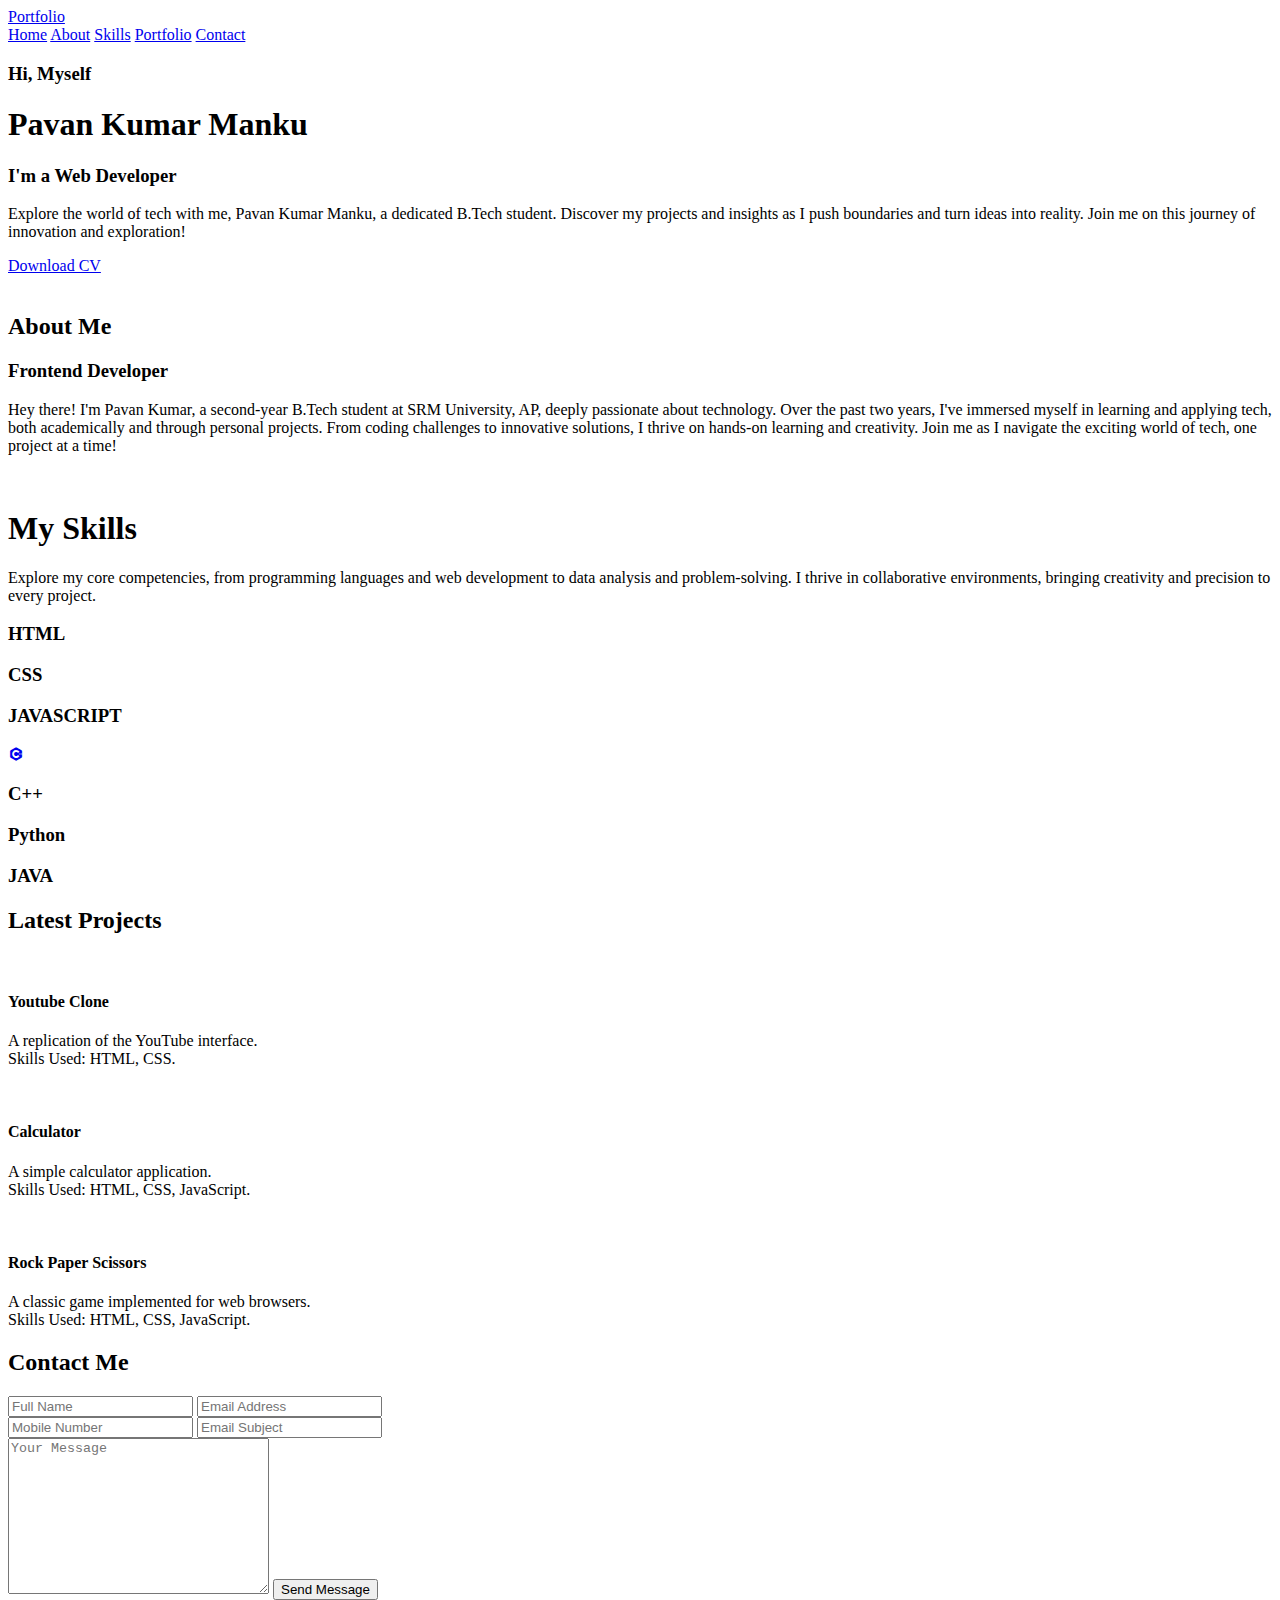
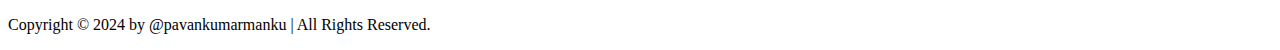
==== index.html @ 67bd8352 "Update and rename pf1.html to index.html" ====
<!DOCTYPE html>
<html>
<head>

    <!--FONT AWESOME-->
    <link rel="stylesheet" href="https://cdnjs.cloudflare.com/ajax/libs/font-awesome/6.5.2/css/all.min.css" integrity="sha512-SnH5WK+bZxgPHs44uWIX+LLJAJ9/2PkPKZ5QiAj6Ta86w+fsb2TkcmfRyVX3pBnMFcV7oQPJkl9QevSCWr3W6A==" crossorigin="anonymous" referrerpolicy="no-referrer" />
    <link href='https://unpkg.com/boxicons@2.1.4/css/boxicons.min.css' rel='stylesheet'>

    <!--MAIN CSS-->
    <link rel="stylesheet" href="D:\portfolio\pf1.css">
    <title>Personal Portfolio</title>
</head>
<body>
    <!--HEADER DESIGN-->
    <header class="header">
        <a href="#" class="logo">Portfolio</a>

        <i class="fa-solid fa-bars" id="menu-icon"></i>

        <nav class="navbar">
            <a href="#home" class="active">Home</a>
            <a href="#about">About</a>
            <a href="#skills">Skills</a>
            <a href="#portfolio">Portfolio</a>
            <a href="#contact">Contact</a>
        </nav>
    </header>

    <!--HOME SECTION DESIGN-->
      <section class="home"  id="home">
        <div class="home-content">
            <h3>Hi, Myself</h3>
            <h1>Pavan Kumar Manku</h1>
            <h3> I'm a<span> Web Developer</span></h3>
            <p>Explore the world of tech with me, Pavan Kumar Manku, a dedicated B.Tech student. Discover my projects and insights as I push   boundaries and turn ideas into reality. Join me on this journey of innovation and exploration!</p>

            <div class="social-media">
                <a href="https://www.linkedin.com/in/manku-pavan-kumar-241a52258/"><i class="fa-brands fa-linkedin"></i></a>
                <a href="https://github.com/pavankumarmanku07"><i class="fa-brands fa-github"></i></a>
                <a href="pavankumarmanku2004@gmail.com"><i class="fa-solid fa-envelope"></i></a>
                <a href="#"><i class="fa-brands fa-twitter"></i></a>
            </div>
            <a href="D:\course files\pavan resume .pdf" download="computer.png" class="btn">Download CV</a>
        </div>
        
        <div class="home-img">
            <img src="C:\Users\PAVANKUMAR\Pictures\WhatsApp Image 2024-02-08 at 18.08.28_d2e73448.jpg" alt="">
        </div>
      </section>


          <!--ABOUT SECTION DESIGN-->
          <section class="about"  id="about">

            <div class="about-content">
                <h2 class="heading">About <span>Me</span></h2>
                <h3><span>Frontend Developer</span></h3>
                <p>Hey there! I'm Pavan Kumar, a second-year B.Tech student at SRM University, AP, deeply passionate about technology. Over the past two years, I've immersed myself in learning and applying tech, both academically and through personal projects. From coding challenges to innovative solutions, I thrive on hands-on learning and creativity. Join me as I navigate the exciting world of tech, one project at a time!</p>
            </div>

            <div class="about-img">
                <img src="C:\Users\PAVANKUMAR\Pictures\WhatsApp Image 2024-02-08 at 18.08.28_d2e73448.jpg" alt="">
            </div>
        </section>


            <!--SKILLS SECTION DESIGN-->
            
            <section class="skills" id="skills">
                <h1><span>My </span>Skills</h1>
                <p>Explore my core competencies, from programming languages and web development to data analysis and problem-solving. I thrive in collaborative environments, bringing creativity and precision to every project.</p>
                <div class="skills-container">
                 <div>
                     <div class="skills-content">
                         <a href="#"><i class="fa-brands fa-html5"></i></a>
                      </div>
                      <h3>HTML</h3>
                 </div>
                 <div>
                     <div class="skills-content">
                        <a href="#"><i class="fa-brands fa-css3-alt"></i></a>
                     </div>
                     <h3>CSS</h3>
                 </div>
                 <div>
                     <div class="skills-content">
                        <a href="#"><i class="fa-brands fa-js"></i></a>
                     </div>
                     <h3>JAVASCRIPT</h3>
                 </div>

                 <div>
                    <div class="skills-content">
                       <a href="#"><i class='bx bxl-c-plus-plus'></i></a>
                    </div>
                    <h3>C++</h3>
                </div>
               
                 <div>
                     <div class="skills-content">
                        <a href="#"><i class="fa-brands fa-python"></i></a>
                     </div>
                     <h3>Python</h3>
                 </div>
                 <div>
                     <div class="skills-content">
                        <a href="#"><i class="fa-brands fa-java"></i></a>
                     </div>
                     <h3>JAVA</h3>
                 </div>
                </div>
         </section>

         <!--PORTFOLIO SECTION DESIGN-->
         <section class="portfolio"  id="portfolio">
            <h2 class="heading">Latest <span>Projects</span></h2>

            <div class="portfolio-container">
                <div class="portfolio-box">
                    <img src="C:\Users\PAVANKUMAR\Pictures\portfolio pics\img.1.jpeg" alt="">
                    <div class="portfolio-layer">
                        <h4>Youtube Clone</h4>
                        <p>A replication of the YouTube interface. <br>
                            Skills Used: HTML, CSS.</p>
                        <i class="fa-solid fa-up-right-from-square"></i>
                    </div>
                </div>

                <div class="portfolio-box">
                    <img src="C:\Users\PAVANKUMAR\Pictures\portfolio pics\img.2.jpeg" alt="">
                    <div class="portfolio-layer">
                        <h4>Calculator</h4>
                        <p>
                            A simple calculator application. <br>
                            Skills Used: HTML, CSS, JavaScript.
                         </p>
                        <i class="fa-solid fa-up-right-from-square"></i>
                    </div>
                </div>

                <div class="portfolio-box">
                    <img src="C:\Users\PAVANKUMAR\Pictures\portfolio pics\img.3.jpeg" alt="">
                    <div class="portfolio-layer">
                        <h4>Rock Paper Scissors</h4>
                        <p>
                            A classic game implemented for web browsers. <br>
                            Skills Used: HTML, CSS, JavaScript.
                        </p>
                        <i class="fa-solid fa-up-right-from-square"></i>
                    </div>
                </div>
            </div>
        </section>


        <!--CONTACT SECTION DESIGN-->

        <section class="contact"  id="contact">
            <h2 class="heading">Contact <span>Me</span></h2>

            <form action="#">
                <div class="input-box">
                    <input type="text" placeholder="Full Name">
                    <input type="email" placeholder="Email Address">
                </div>

                <div class="input-box">
                    <input type="number" placeholder="Mobile Number">
                    <input type="text" placeholder="Email Subject">
                </div>
                <textarea name="" id="" cols="30" rows="10" placeholder="Your Message"></textarea>
                <input  type="submit" value="Send Message" class="btn">
            </form>
        </section>

            <!--FOOTER SECTION DESIGN-->

            <footer class="footer">
                <div class="footer-text">
                    <p>Copyright &copy; 2024 by @pavankumarmanku | All Rights Reserved.</p>
                </div>

                <div class="footer-iconTop">
                    <a href="#home"><i class="fa-solid fa-angle-up"></i></a>
                </div>
            </footer>

            <!---scroll reveal js-->
            <script src="https://unpkg.com/scrollreveal"></script>
            
            <!---typed js-->
            <script src="https://unpkg.com/typed.js@2.1.0/dist/typed.umd.js"></script>

            <!--MAIN JS-->
    <script src="JS/pf2.js"></script>
</body>
</html>
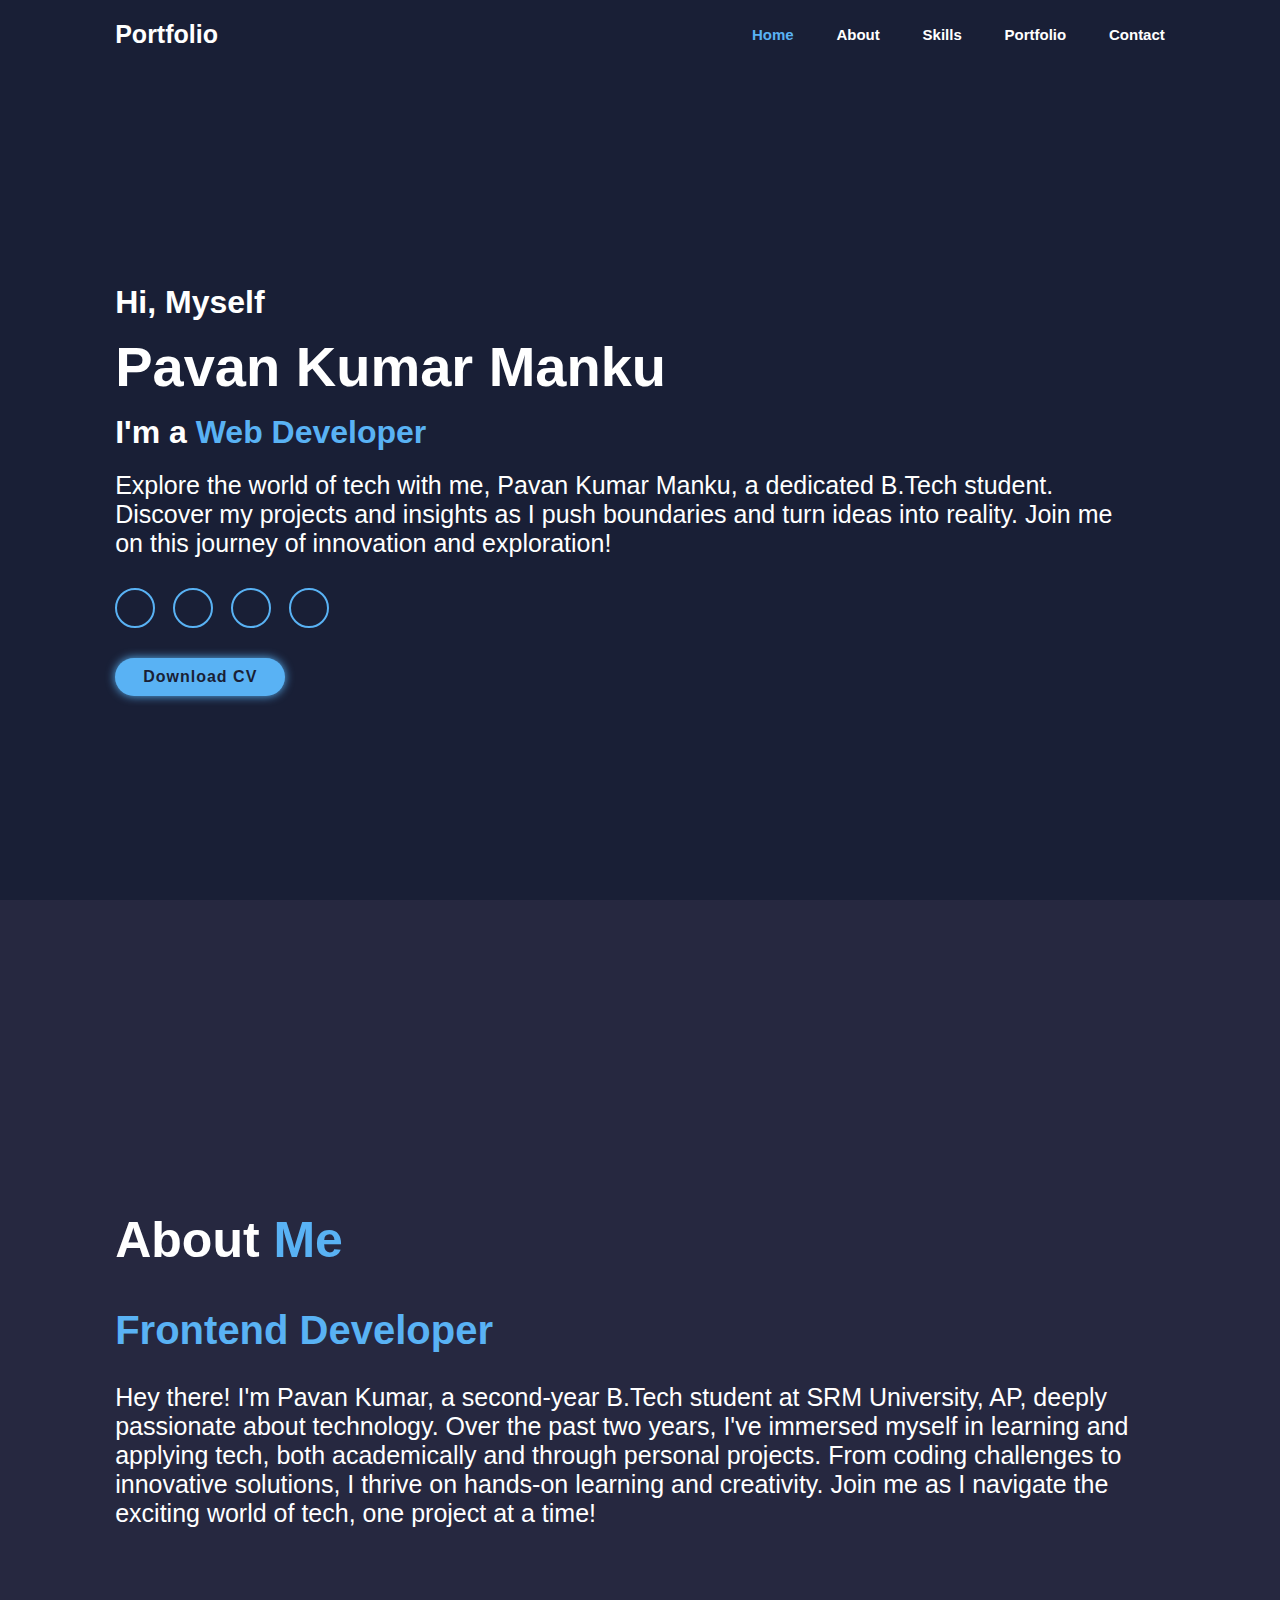
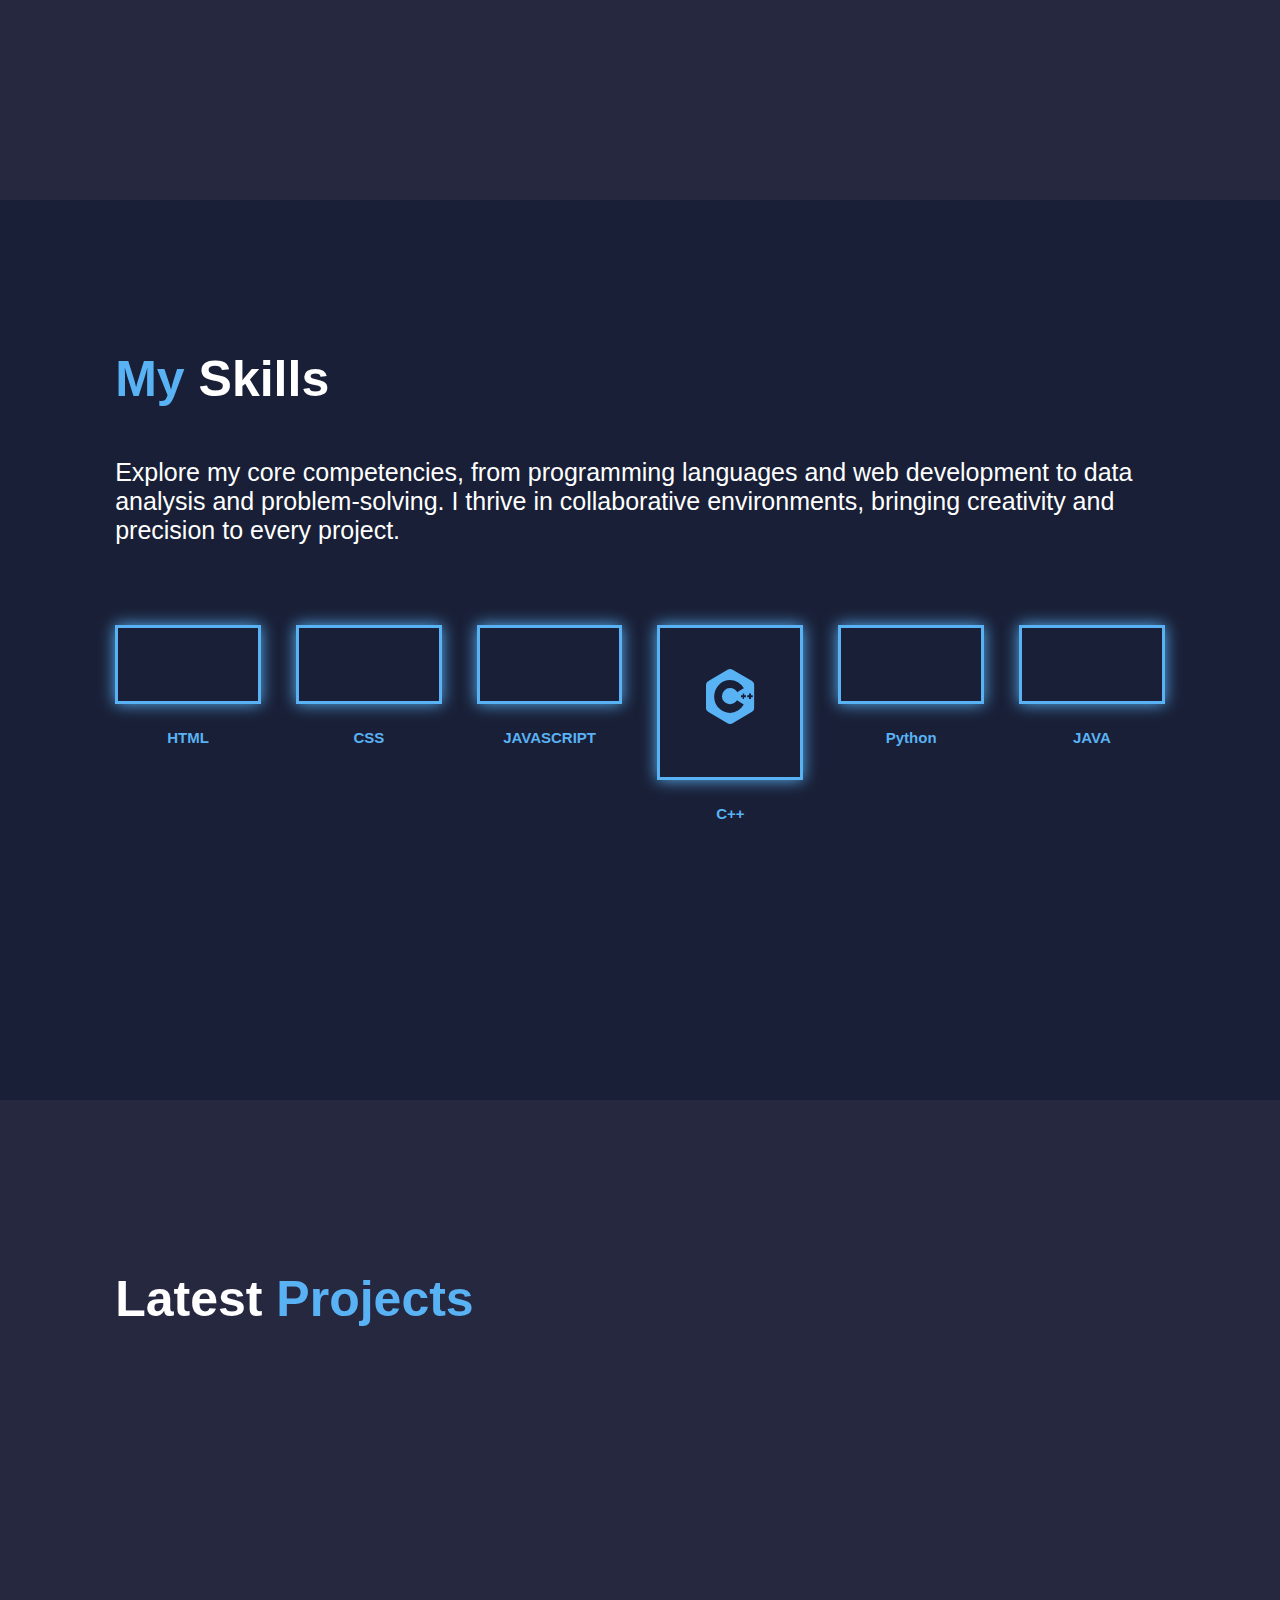
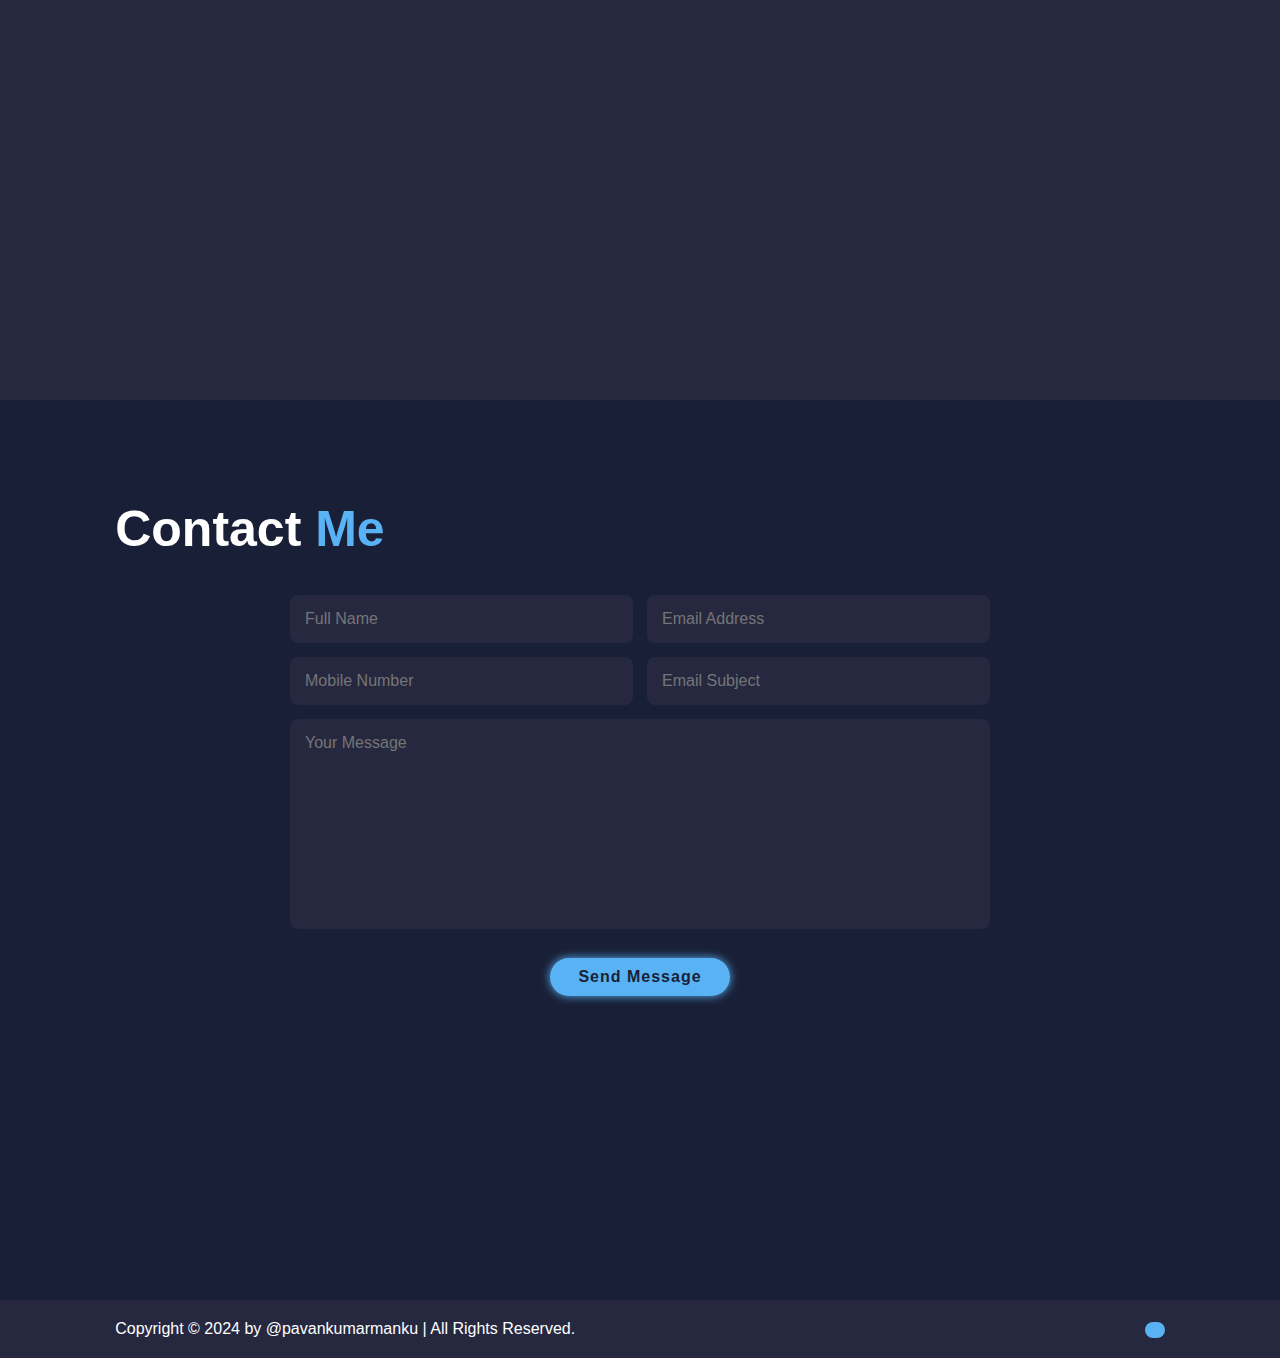
==== commit b7ccfe9e: "Update index.html" ====
--- a/index.html
+++ b/index.html
@@ -7,7 +7,7 @@
     <link href='https://unpkg.com/boxicons@2.1.4/css/boxicons.min.css' rel='stylesheet'>
 
     <!--MAIN CSS-->
-    <link rel="stylesheet" href="D:\portfolio\pf1.css">
+    <link rel="stylesheet" href="index.css">
     <title>Personal Portfolio</title>
 </head>
 <body>
--- a/index.css
+++ b/index.css
@@ -0,0 +1,386 @@
+*{
+    margin: 0;
+    padding: 0;
+    box-sizing: border-box;
+    text-decoration: none;
+    border: none;
+    outline: none;
+    scroll-behavior: smooth;
+    font-family: "Nunito", sans-serif;
+}
+
+:root{
+    --bg-color: #191f36;
+    --snd-bg-color: #262840;
+    --text-color: #fff;
+    --main-color: #59B2F4;
+}
+
+html{
+    font-size: 62.5%;
+    overflow-x: hidden;
+}
+
+body{
+    background: var(--bg-color);
+    color: var(--text-color);
+}
+section{
+    min-height: 100vh;
+    padding: 10rem 9% 2rem;
+}
+
+.header{
+    position: fixed;
+    top: 0;
+    left: 0;
+    width: 100%;
+    padding: 2rem 9%;
+    background: var(--bg-color);
+    display: flex;
+    justify-content: space-between;
+    align-items: center;
+    z-index: 100;
+}
+.logo{
+    font-size : 2.5rem;
+    color: var(--text-color);
+    font-weight: 700;
+    cursor: default;
+}
+
+.navbar a{
+    font-size : 1.5rem;
+    color: var(--text-color);
+    margin-left: 4rem;
+    font-weight: 700;
+}
+
+.navbar a:hover,
+.navbar a.active{
+    color: var(--main-color);
+}
+
+#menu-icon{
+    font-size: 3.6rem;
+    color: var(--text-color);
+    display: none;
+
+}
+
+.home{
+    display: flex;
+    justify-content: center;
+    align-items: center;
+}
+
+.home-content h3{
+    font-size: 3.2rem;
+    font-weight: 700;
+    margin-bottom: 1rem;
+
+}
+
+.home-content h3:nth-of-type(2){
+    margin-bottom: 2rem;
+}
+
+.home-content h1{
+    margin-bottom: 1rem;
+}
+
+span{
+    color: var(--main-color);
+}
+
+.home-content h1{
+    font-size: 5.6rem;
+    font-weight: 700;
+    line-height: 1.3;
+}
+
+.home-img img{
+    padding-left: 5rem;
+    border-radius: 55%;
+    width: 25vw;
+}
+
+
+.home-content p{
+    font-size: 2.5rem;
+}
+
+.social-media a{
+    display: inline-flex;
+    justify-content: center;
+    align-items: center;
+    width: 4rem;
+    height: 4rem;
+    background: transparent;
+    border: .2rem solid var(--main-color);
+    border-radius: 50%;
+    font-size: 2rem;
+    color: var(--main-color);
+    margin: 3rem 1.5rem 3rem 0;
+    transition: .5s ease;
+}
+
+.social-media a:hover{
+    background: var(--main-color);
+    color: var(--snd-bg-color);
+    box-shadow: 0 0 1rem var(--main-color);
+}
+
+.btn {
+    display: inline-block;
+    padding: 1rem 2.8rem;
+    background: var(--main-color);
+    border-radius: 4rem;
+    box-shadow: 0 0 1rem var(--main-color);
+    font-size: 1.6rem;
+    color: var(--bg-color);
+    letter-spacing: .1rem;
+    font-weight: 600;
+    transition: .5s ease;
+}
+
+.btn:hover {
+    box-shadow: none;
+}
+
+.about{
+    display: flex;
+    justify-content: center;
+    align-items: center;
+    gap: 2rem;
+    background: var(--snd-bg-color);
+}
+
+.about-img img{
+    width: 22.5vw;
+}
+
+.heading 
+{
+    font-size: 5rem;
+}
+.about-content h2 
+{
+    line-height: 3.5rem;
+    margin-bottom: 50px;
+}
+
+.about-content h3
+{
+   font-size: 4rem;
+   text-align: left;
+}
+
+.about-content p 
+{
+    font-size: 2.5rem;
+    margin: 3rem 0 3rem;
+}
+
+.skills 
+{
+    background-color:var(--bg-color);
+}
+
+.skills h1 
+{
+    margin-top: 50px;
+    margin-bottom: 50px;
+    font-size: 5rem;
+}
+
+.skills p 
+{
+    font-size: 2.5rem;
+    margin-bottom: 80px;
+}
+.skills-container
+{
+    display:grid ;
+    grid-template-columns: repeat(6,1fr);
+    gap: 35px;
+}
+.skills-content 
+{
+    border: 3px solid var(--main-color);
+    text-align: center;
+    padding: 25% 0;
+    font-size: 65px;
+    box-shadow: 0 0 15px var(--main-color);
+    i 
+    {
+
+        color: var(--main-color);
+    }
+    transition: 0.3s ease-in-out;
+}
+.skills-content:hover
+{
+   transform: scale(1.05) translateY(-20px);
+}
+.skills h3 
+{
+    margin-top: 25px;
+    text-align: center;
+    color: var(--main-color);
+    font-size: 1.5rem;
+}
+
+.portfolio{
+    background: var(--snd-bg-color);
+}
+
+.portfolio h2 {
+    padding-top: 7rem;
+    margin-bottom: 10rem;
+}
+
+.portfolio-container {
+    display: grid;
+    grid-template-columns: repeat(3, 1fr);
+    align-items: center;
+    gap: 2.5rem;
+}
+
+.portfolio-container .portfolio-box{
+    position: relative;
+    border-radius: 2rem;
+    box-shadow: 0 0 1rem var(--bg-color);
+    overflow: hidden;
+    display: flex;
+}
+
+.portfolio-box img{
+    width: 100%;
+    transition: .5s ease;
+    opacity: 0.7;
+}
+
+.portfolio-box:hover img{
+    transform: scale(1.1);
+}
+
+.portfolio-box .portfolio-layer{
+    position: absolute;
+    bottom: 0;
+    left: 0;
+    width: 100%;
+    height: 100%;
+    background: linear-gradient(rgba(0, 0, 0, 0.1), var(--main-color));
+    display: flex;
+    justify-content: center;
+    align-items: center;
+    flex-direction: column;
+    text-align: center;
+    padding: 0 4rem;
+    transform: translateY(100%);
+    transition: .5s ease;
+}
+
+.portfolio-box:hover .portfolio-layer{
+    transform: translateY(0);
+}
+
+.portfolio-layer h4{
+    font-size: 3rem;
+}
+
+.portfolio-layer p {
+    font-size: 1.6rem;
+    margin: .3rem 0 1rem;
+}
+
+.portfolio-layer a {
+    display: inline-flex;
+    justify-content: center;
+    align-items: center;
+    width: 5rem;
+    height:  5rem;
+    background: var(--text-color);
+    border-radius: 50%;
+}
+
+.portfolio-layer a i {
+    font-size: 2rem;
+    color: var(--snd-bg-color);
+}
+
+.contact h2 {
+    margin-bottom: 3rem;
+}
+
+.contact form{
+    max-width: 70rem;
+    margin: 1rem auto;
+    text-align: center;
+    margin-bottom: 3rem;
+}
+
+.contact form .input-box{
+    display: flex;
+    justify-content: space-between;
+    flex-wrap: wrap;
+}
+
+.contact form .input-box input,
+.contact form textarea{
+    width: 100%;
+    padding: 1.5rem;
+    font-size: 1.6rem;
+    color: var(--text-color);
+    background: var(--snd-bg-color);
+    border-radius: .8rem;
+    margin: .7rem 0;
+}
+
+.contact form .input-box input {
+    width: 49%;
+}
+
+.contact form textarea{
+    resize: none;
+}
+
+.contact form .btn{
+    margin-top: 2rem;
+    cursor: pointer;
+}
+
+.footer{
+    display: flex;
+    justify-content: space-between;
+    align-items: center;
+    flex-wrap: wrap;
+    padding: 2rem 9%;
+    background: var(--snd-bg-color);
+}
+
+.footer-text{
+    font-size: 1.6rem;
+}
+
+.footer-iconTop a {
+    display: inline-flex;
+    justify-content: center;
+    align-items: center;
+    padding: .8rem 1rem;
+    background: var(--main-color);
+    border-radius: .8rem;
+    transition: .5s ease;
+}
+
+.footer-iconTop a:hover {
+    box-shadow: 0 0 1rem var(--main-color);
+}
+
+.footer-iconTop a i {
+    font-size: 2.4rem;
+    color: var(--snd-bg-color);
+}
+
+ 
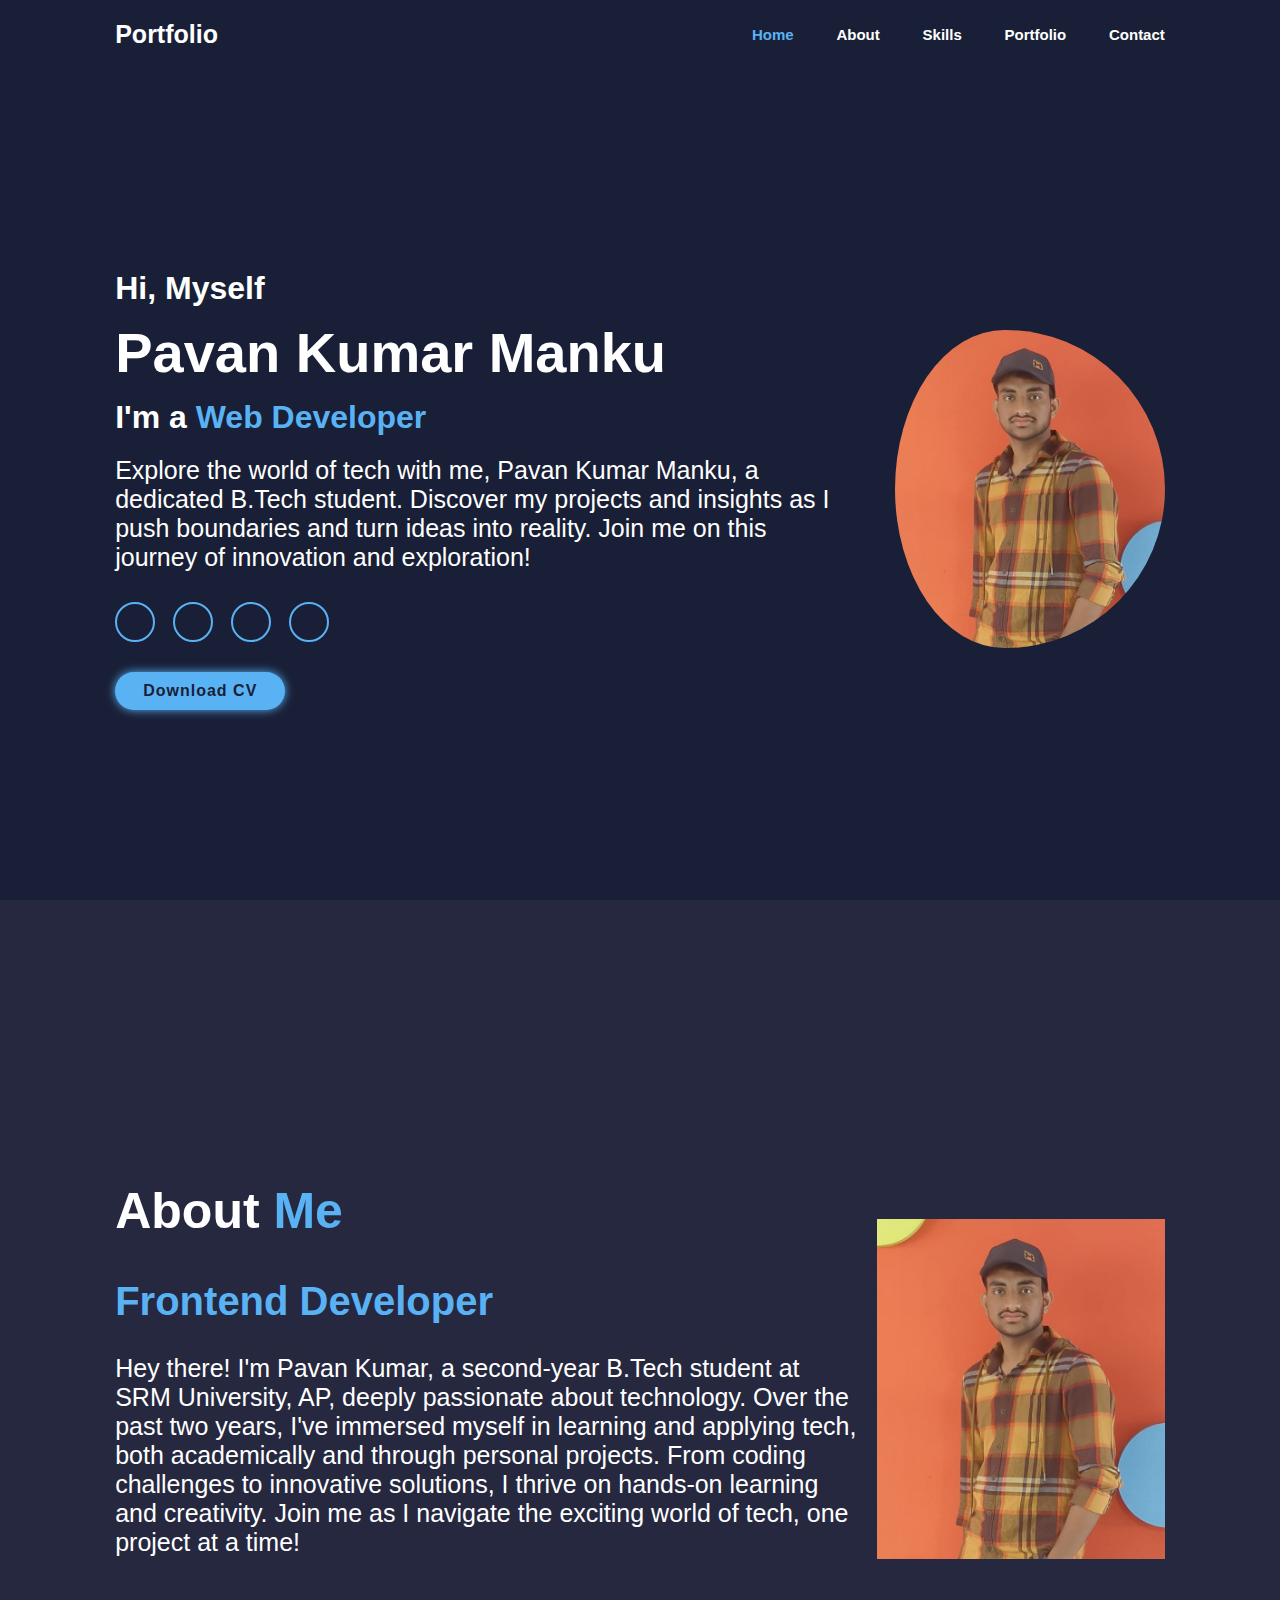
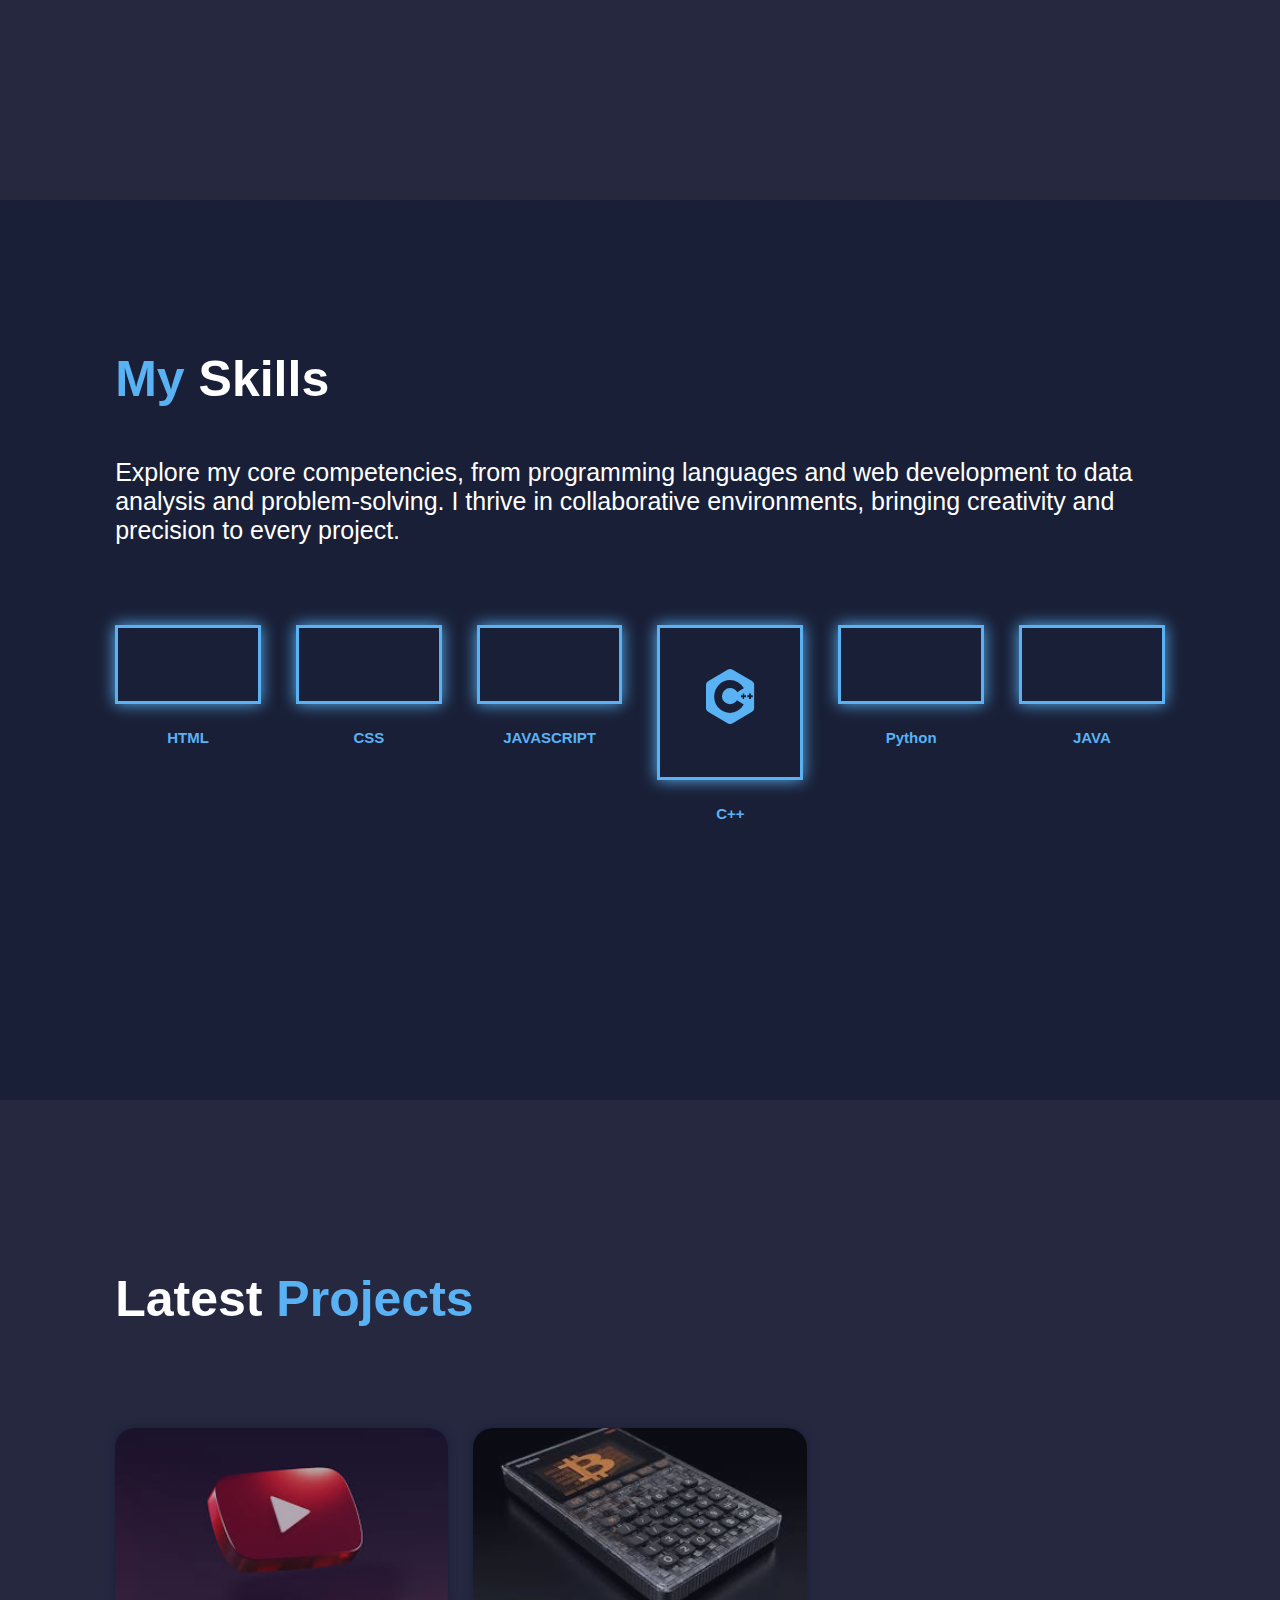
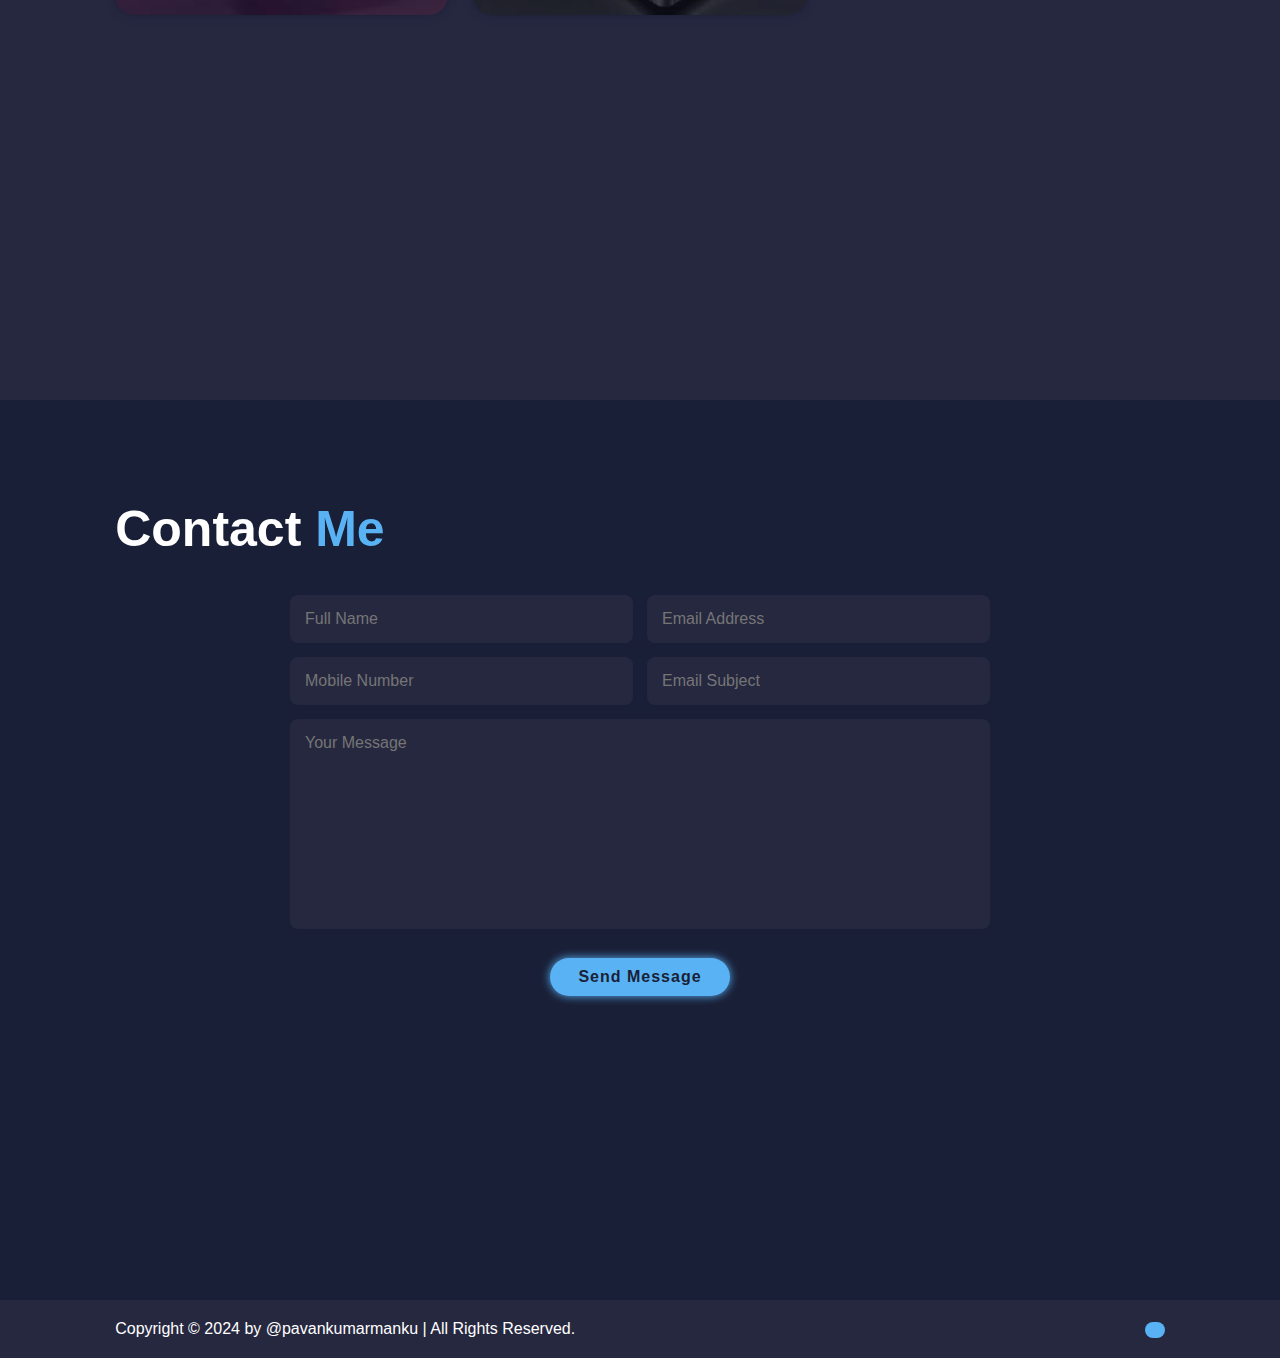
==== commit 0786add6: "Update index.html" ====
--- a/index.html
+++ b/index.html
@@ -44,7 +44,7 @@
         </div>
         
         <div class="home-img">
-            <img src="C:\Users\PAVANKUMAR\Pictures\WhatsApp Image 2024-02-08 at 18.08.28_d2e73448.jpg" alt="">
+            <img src="pic1.jpg" alt="">
         </div>
       </section>
 
@@ -59,7 +59,7 @@
             </div>
 
             <div class="about-img">
-                <img src="C:\Users\PAVANKUMAR\Pictures\WhatsApp Image 2024-02-08 at 18.08.28_d2e73448.jpg" alt="">
+                <img src="pic1.jpg" alt="">
             </div>
         </section>
 
@@ -117,7 +117,7 @@
 
             <div class="portfolio-container">
                 <div class="portfolio-box">
-                    <img src="C:\Users\PAVANKUMAR\Pictures\portfolio pics\img.1.jpeg" alt="">
+                    <img src="img.1.jpeg" alt="">
                     <div class="portfolio-layer">
                         <h4>Youtube Clone</h4>
                         <p>A replication of the YouTube interface. <br>
@@ -127,7 +127,7 @@
                 </div>
 
                 <div class="portfolio-box">
-                    <img src="C:\Users\PAVANKUMAR\Pictures\portfolio pics\img.2.jpeg" alt="">
+                    <img src="img.2.jpeg" alt="">
                     <div class="portfolio-layer">
                         <h4>Calculator</h4>
                         <p>
@@ -139,7 +139,7 @@
                 </div>
 
                 <div class="portfolio-box">
-                    <img src="C:\Users\PAVANKUMAR\Pictures\portfolio pics\img.3.jpeg" alt="">
+                    <img src="Cimg.3.jpeg" alt="">
                     <div class="portfolio-layer">
                         <h4>Rock Paper Scissors</h4>
                         <p>
@@ -185,13 +185,8 @@
                 </div>
             </footer>
 
-            <!---scroll reveal js-->
-            <script src="https://unpkg.com/scrollreveal"></script>
-            
-            <!---typed js-->
-            <script src="https://unpkg.com/typed.js@2.1.0/dist/typed.umd.js"></script>
+        
 
-            <!--MAIN JS-->
-    <script src="JS/pf2.js"></script>
+        
 </body>
 </html>
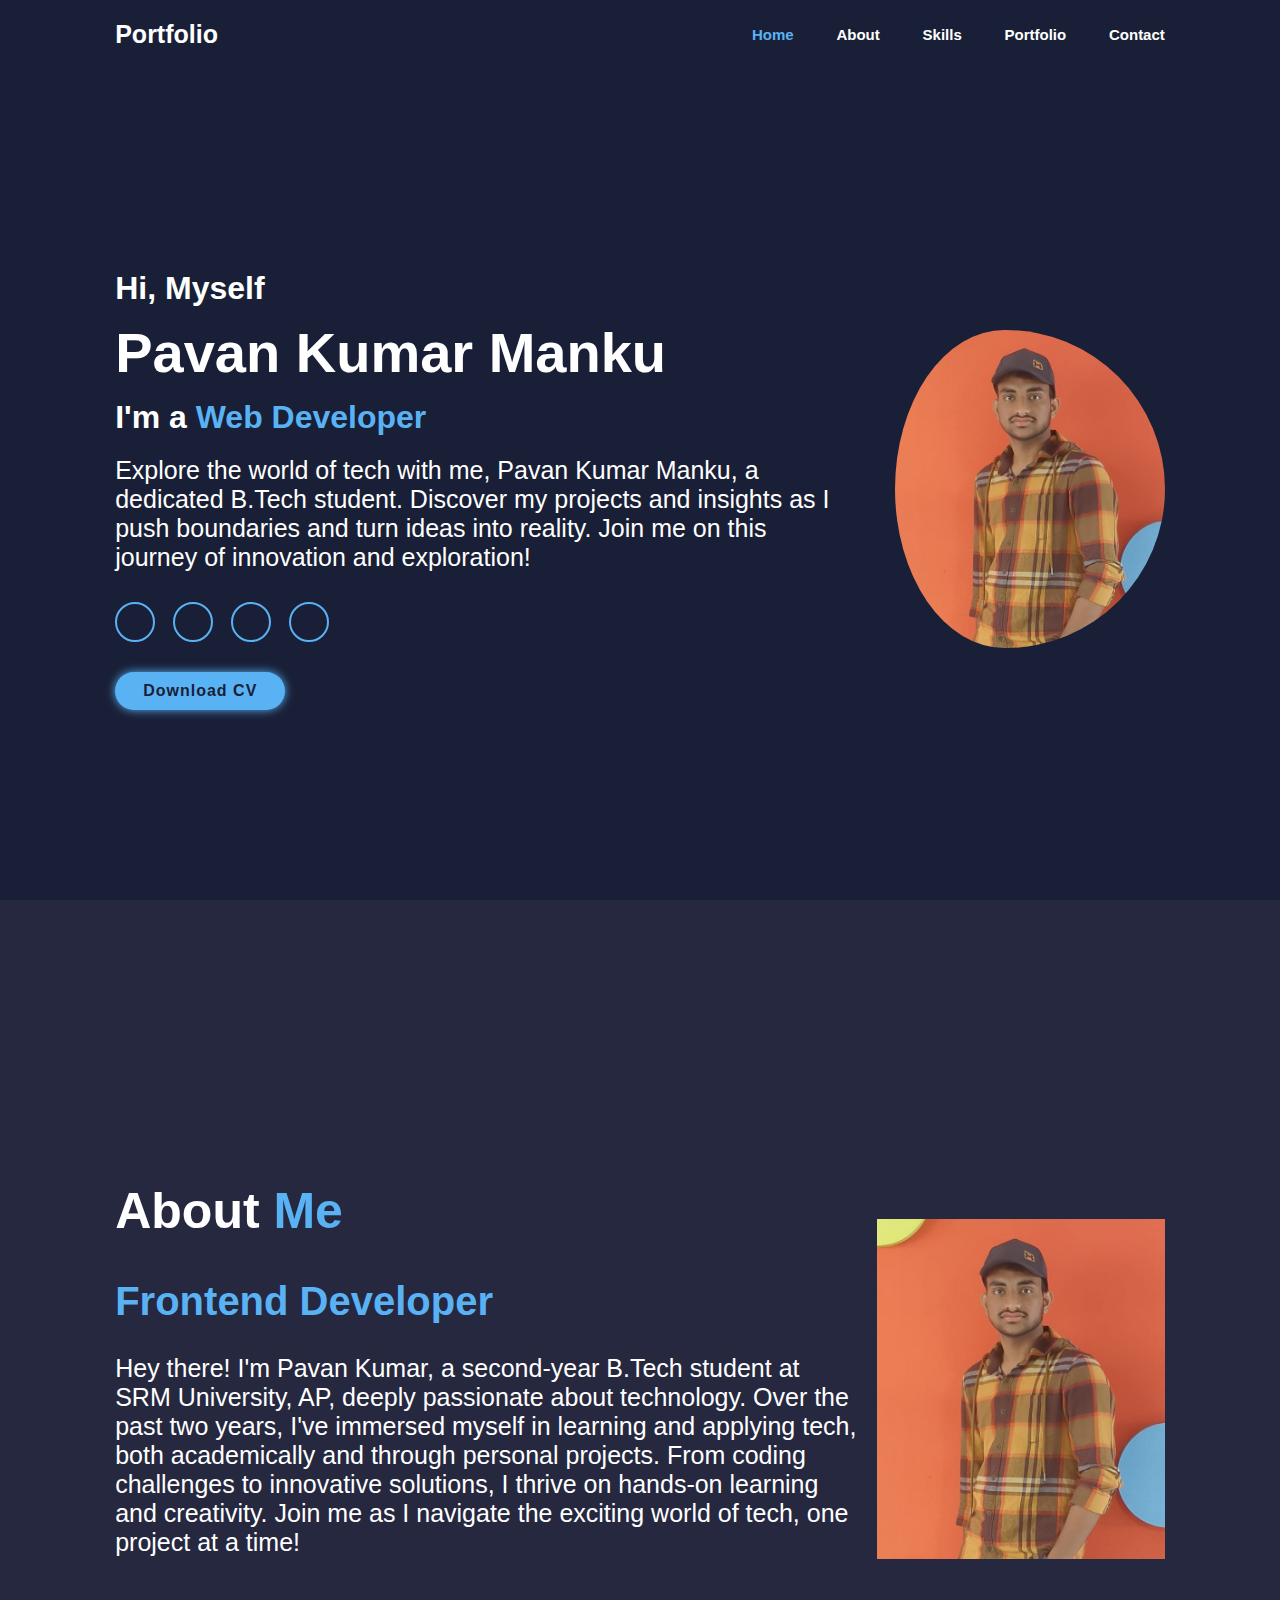
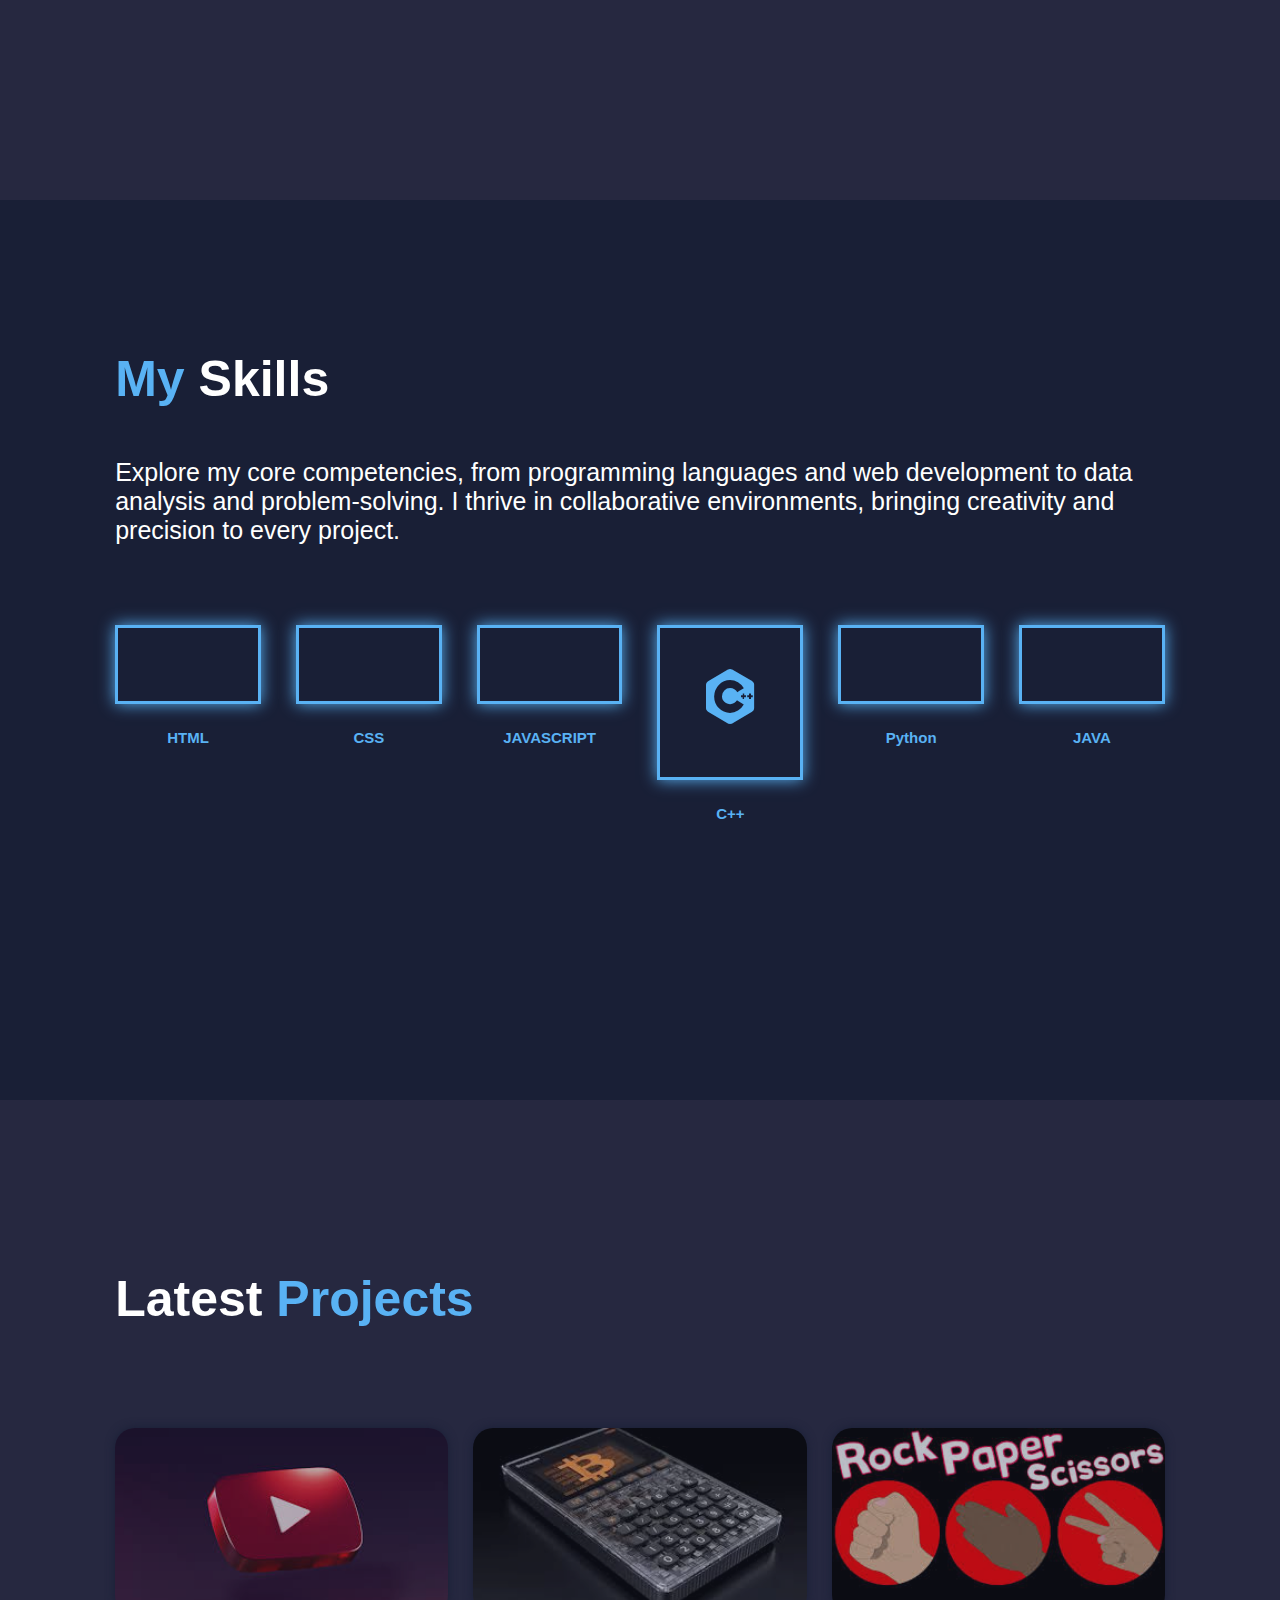
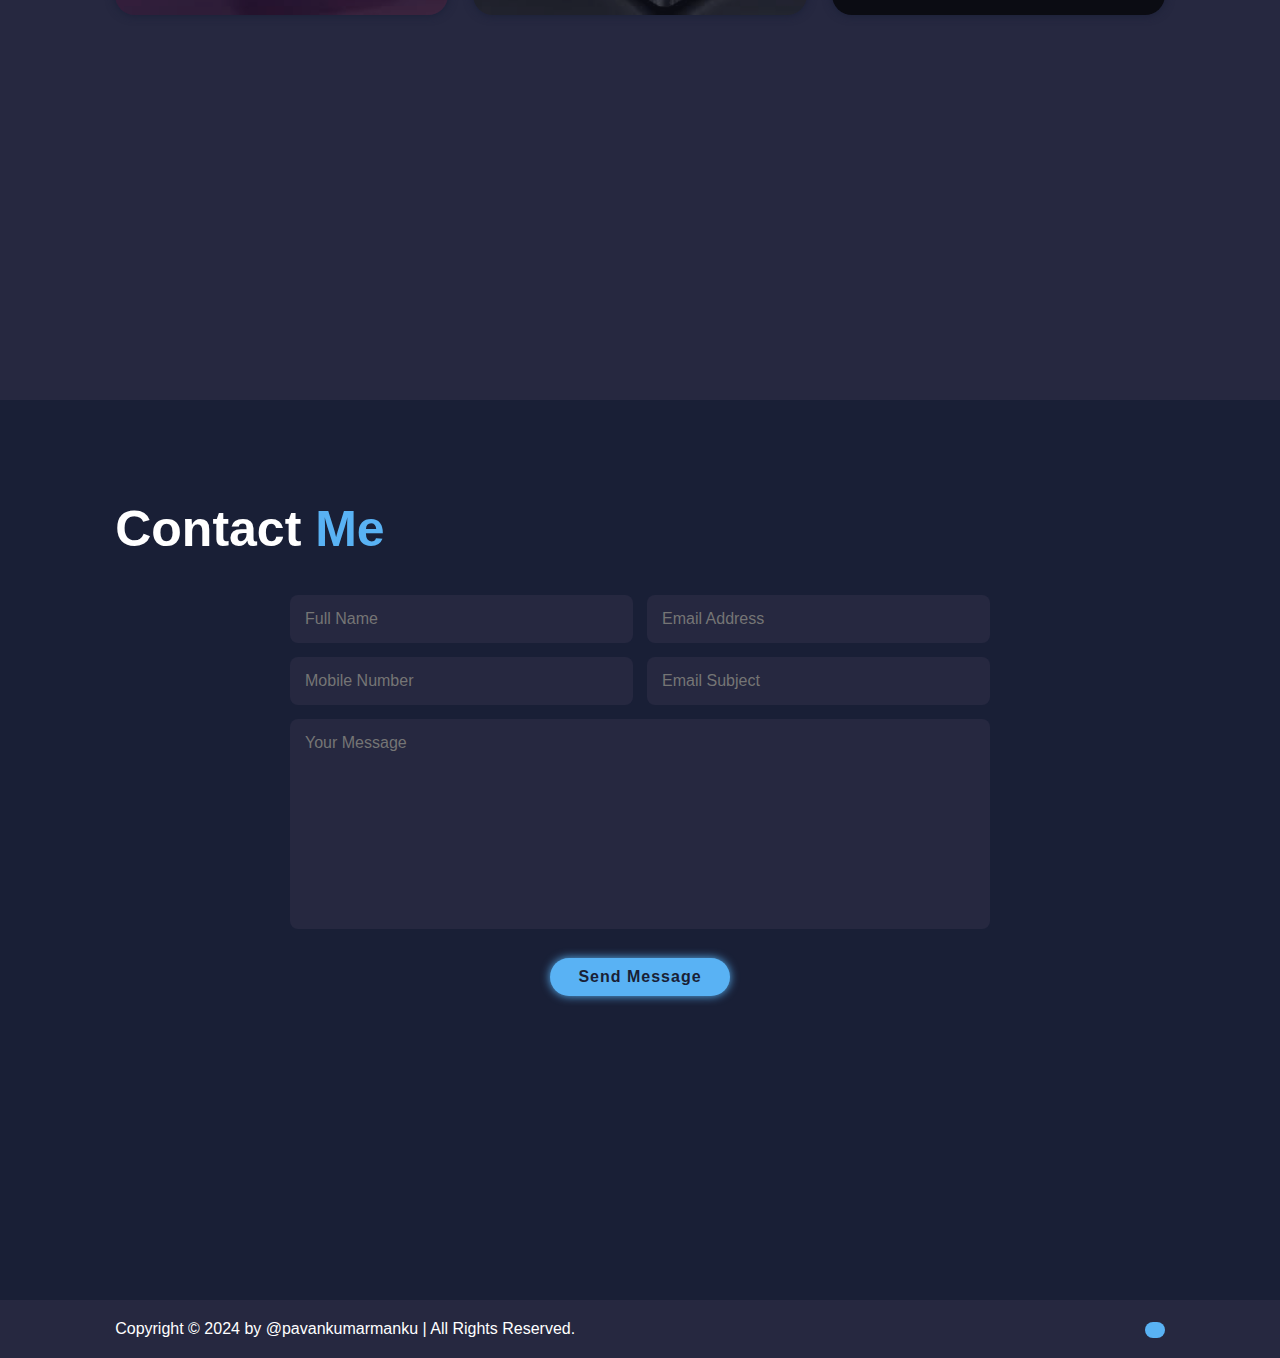
==== commit 2c329e7f: "Update index.html" ====
--- a/index.html
+++ b/index.html
@@ -139,7 +139,7 @@
                 </div>
 
                 <div class="portfolio-box">
-                    <img src="Cimg.3.jpeg" alt="">
+                    <img src="img.3.jpeg" alt="">
                     <div class="portfolio-layer">
                         <h4>Rock Paper Scissors</h4>
                         <p>
